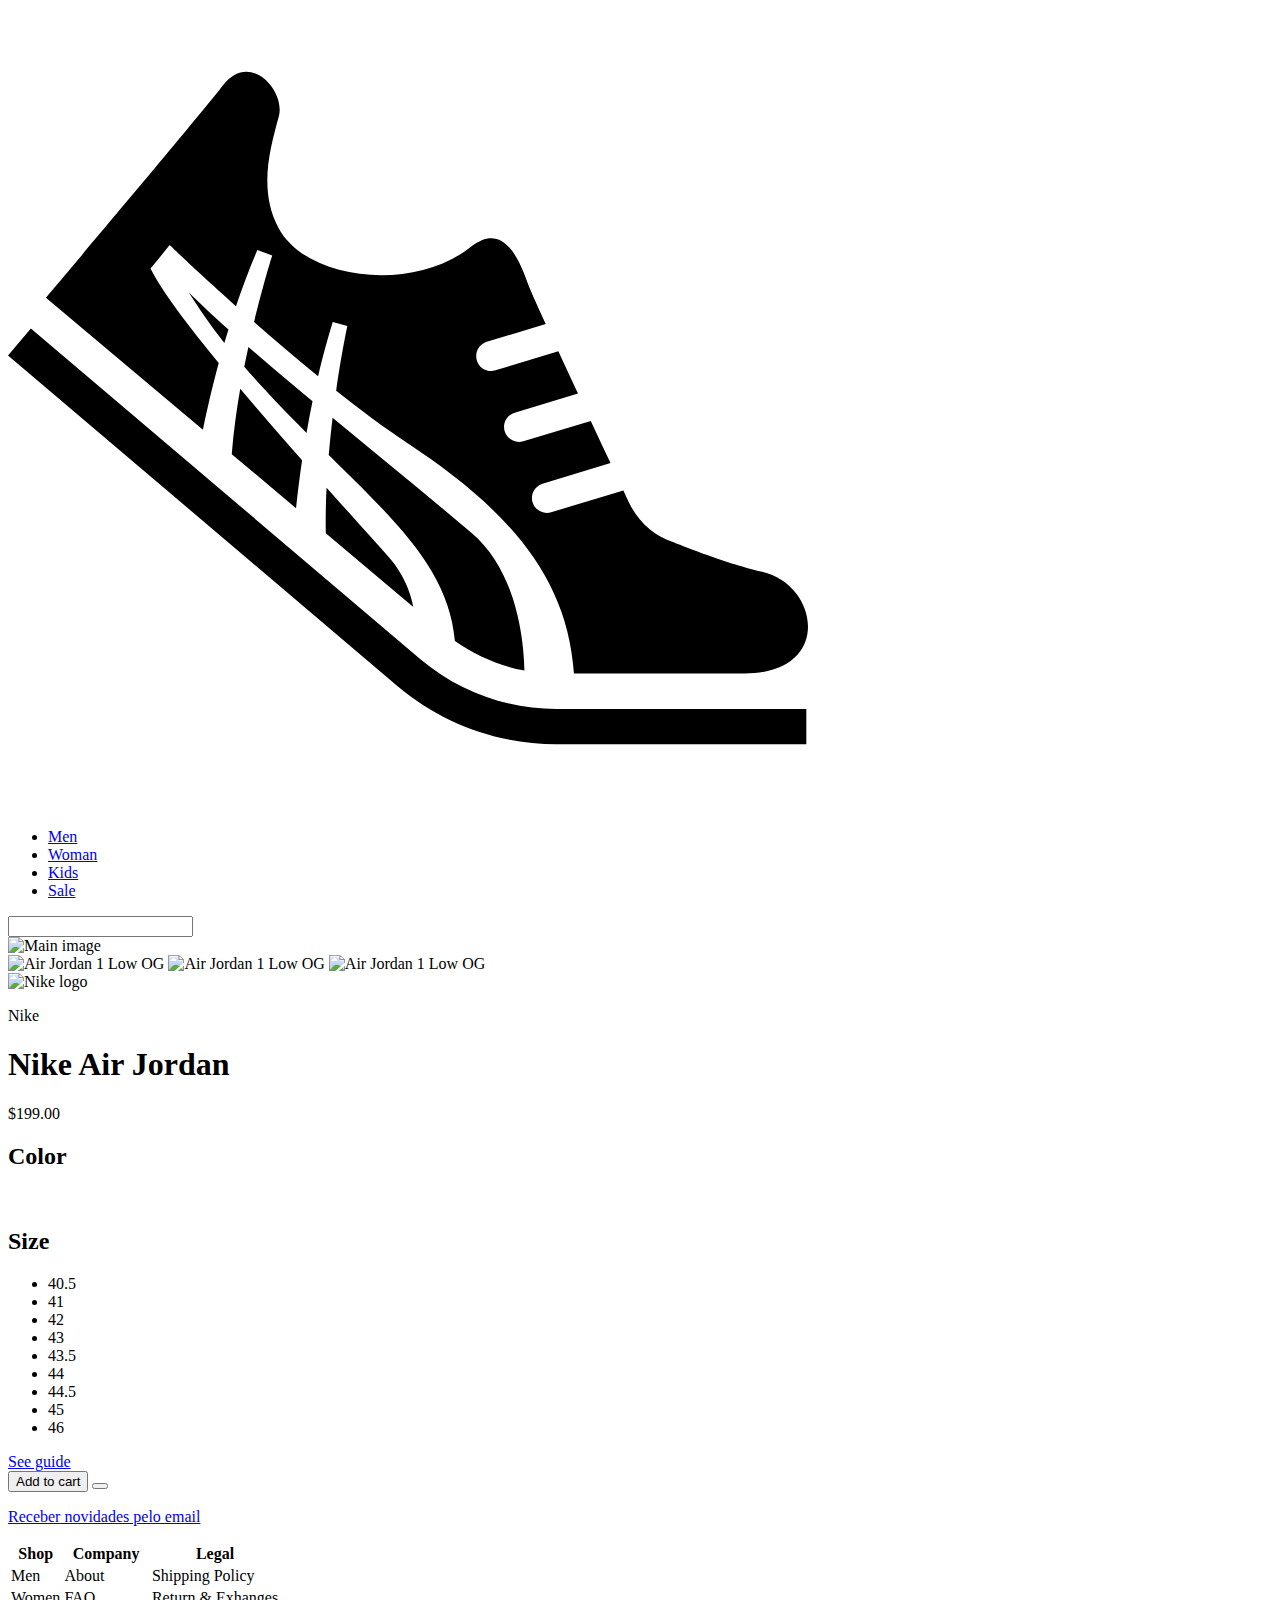
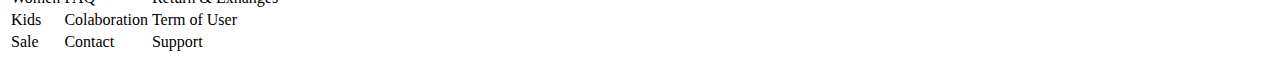
==== product.html @ 858ff27f "add html structure" ====
<!DOCTYPE html>
<html lang="en">
<head>
    <meta charset="UTF-8">
    <meta http-equiv="X-UA-Compatible" content="IE=edge">
    <meta name="viewport" content="width=device-width, initial-scale=1.0">
    
    <!-- icons -->
    <script src="https://unpkg.com/@phosphor-icons/web"></script>
    <title>Bertóoz</title>
</head>
<body>
    <header>
        <nav>
            <img src="./assets/shoes-logo.svg" alt="logo da loja">
            <ul>
                <li><a href="#">Men</a></li>
                <li><a href="#">Woman</a></li>
                <li><a href="#">Kids</a></li>
                <li><a href="#">Sale</a></li>
            </ul>
        </nav>
        
        <div>
            <form>
                <label for="search"></label>
                <input type="text">
            </form>
            <i class="ph ph-magnifying-glass"></i>
        </div>

        <div>
            <a href="">
                <i class="ph ph-shopping-bag-open"></i>
            </a>
        </div>
    </header>

    <main>
        <section>
            <div>
                <img src="https://static.nike.com/a/images/t_PDP_1728_v1/f_auto,q_auto:eco,u_126ab356-44d8-4a06-89b4-fcdcc8df0245,c_scale,fl_relative,w_1.0,h_1.0,fl_layer_apply/367b8bf4-5f4b-4914-941e-aae922ce6d8c/air-jordan-1-low-og-shoes-v0FbJt.png" alt="Main image">
                
                <div>
                    <img src="https://static.nike.com/a/images/t_default/u_126ab356-44d8-4a06-89b4-fcdcc8df0245,c_scale,fl_relative,w_1.0,h_1.0,fl_layer_apply/734d4457-aeb8-4017-a308-90527e2fa74d/air-jordan-1-low-og-shoes-v0FbJt.png" alt="Air Jordan 1 Low OG">

                    <img src="https://static.nike.com/a/images/t_default/u_126ab356-44d8-4a06-89b4-fcdcc8df0245,c_scale,fl_relative,w_1.0,h_1.0,fl_layer_apply/c5b36426-7bf9-4b06-9a7a-5d12bf387bd0/air-jordan-1-low-og-shoes-v0FbJt.png" alt="Air Jordan 1 Low OG">

                    <img src="https://static.nike.com/a/images/t_PDP_1728_v1/f_auto,q_auto:eco,u_126ab356-44d8-4a06-89b4-fcdcc8df0245,c_scale,fl_relative,w_1.0,h_1.0,fl_layer_apply/89deaf20-fda8-4d28-82ed-5c727feedd95/air-jordan-1-low-og-shoes-v0FbJt.png" alt="Air Jordan 1 Low OG">
                </div>
            </div>

            <div>
                <div>
                    <img src="https://seeklogo.com/images/N/nike-logo-0FBAF72D4F-seeklogo.com.png" alt="Nike logo">
                    <p>Nike</p>
                </div>
                <h1>Nike Air Jordan</h1>
                <span>$199.00</span>
                
                <h2>Color</h2>
                <div>
                    <img src="https://www.unfe.org/wp-content/uploads/2019/04/SM-placeholder.png" alt="">
                    <img src="https://www.unfe.org/wp-content/uploads/2019/04/SM-placeholder.png" alt="">
                    <img src="https://www.unfe.org/wp-content/uploads/2019/04/SM-placeholder.png" alt="">
                </div>
                
                <h2>Size</h2>
                <ul>
                    <li>40.5</li>
                    <li>41</li>
                    <li>42</li>
                    <li>43</li>
                    <li>43.5</li>
                    <li>44</li>
                    <li>44.5</li>
                    <li>45</li>
                    <li>46</li>
                </ul>
                <a href="#">See guide</a>

                <div>
                    <button>
                        <i class="ph ph-shopping-bag"></i>
                        <span>Add to cart</span>
                    </button>
                    <button>
                        <i class="ph ph-heart"></i>
                    </button>
                </div>
            </div>
        </section>
    </main>

    <footer>
        <a href="#">
            <p>
                Receber novidades pelo email
            </p>
            <i class="ph ph-arrow-up-right"></i>
        </a>
        <table>
            <tr>
                <th>Shop</th>
                <th>Company</th>
                <th>Legal</th>
            </tr>
            <tr>
                <td>Men</td>
                <td>About</td>
                <td>Shipping Policy</td>
            </tr>
            <tr>
                <td>Women</td>
                <td>FAQ</td>
                <td>Return & Exhanges</td>
            </tr>
            <tr>
                <td>Kids</td>
                <td>Colaboration</td>
                <td>Term of User</td>
            </tr>
            <tr>
                <td>Sale</td>
                <td>Contact</td>
                <td>Support</td>
            </tr>
        </table>
    </footer>
</body>
</html>
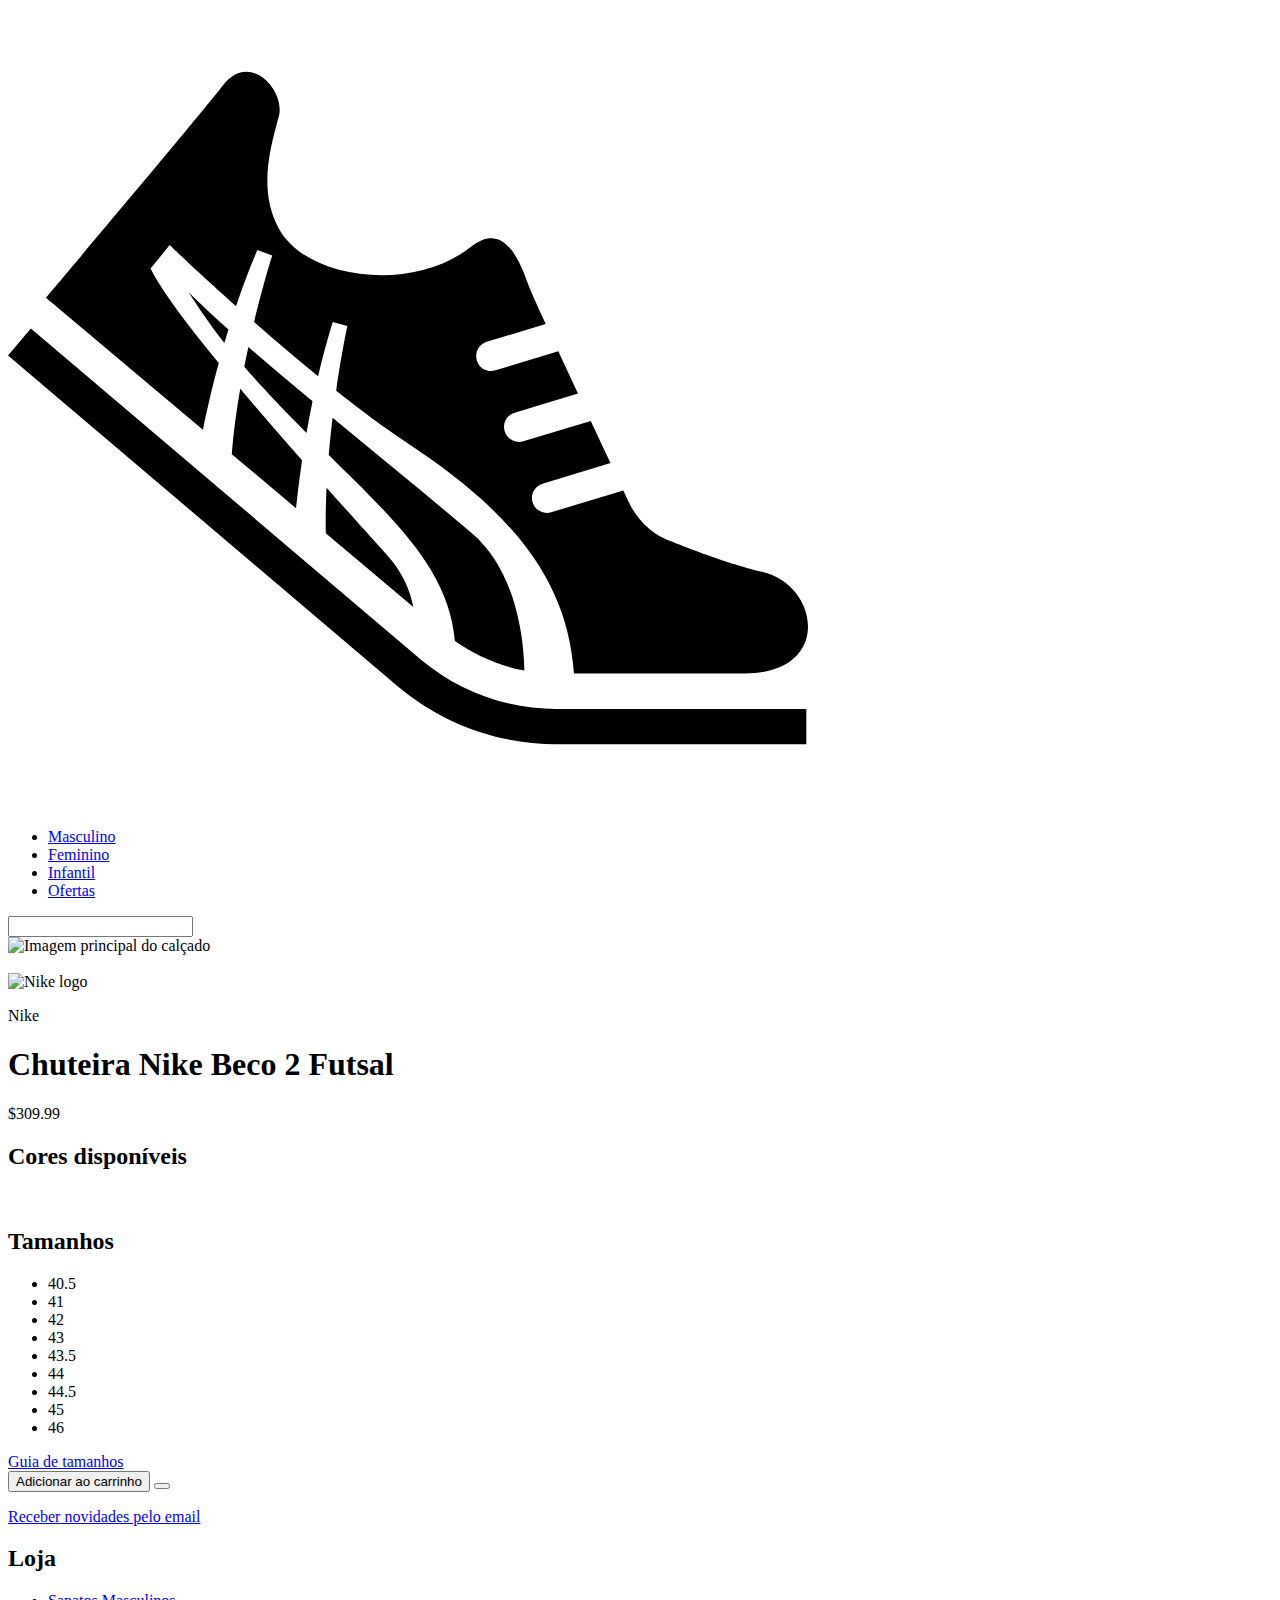
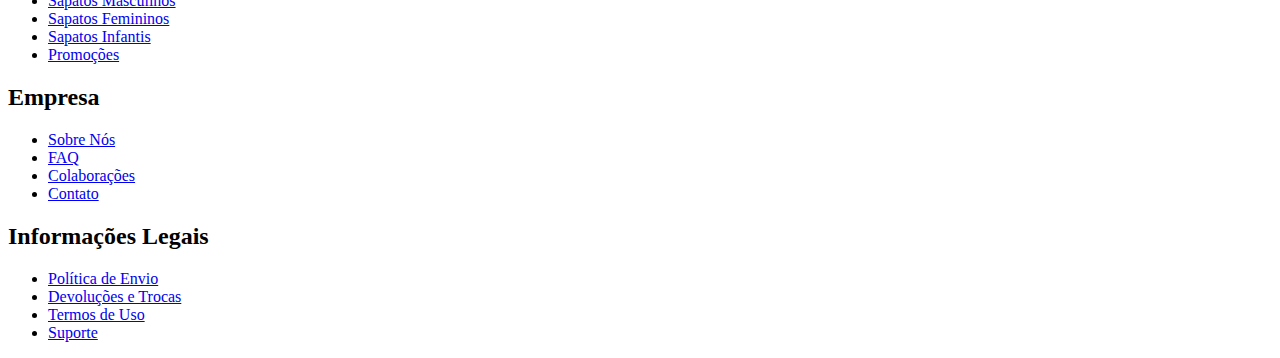
==== commit c67aa99d: "refactor text to portuguese" ====
--- a/product.html
+++ b/product.html
@@ -1,5 +1,5 @@
 <!DOCTYPE html>
-<html lang="en">
+<html lang="pt-BR">
 <head>
     <meta charset="UTF-8">
     <meta http-equiv="X-UA-Compatible" content="IE=edge">
@@ -14,10 +14,10 @@
         <nav>
             <img src="./assets/shoes-logo.svg" alt="logo da loja">
             <ul>
-                <li><a href="#">Men</a></li>
-                <li><a href="#">Woman</a></li>
-                <li><a href="#">Kids</a></li>
-                <li><a href="#">Sale</a></li>
+                <li><a href="#">Masculino</a></li>
+                <li><a href="#">Feminino</a></li>
+                <li><a href="#">Infantil</a></li>
+                <li><a href="#">Ofertas</a></li>
             </ul>
         </nav>
         
@@ -39,14 +39,14 @@
     <main>
         <section>
             <div>
-                <img src="https://static.nike.com/a/images/t_PDP_1728_v1/f_auto,q_auto:eco,u_126ab356-44d8-4a06-89b4-fcdcc8df0245,c_scale,fl_relative,w_1.0,h_1.0,fl_layer_apply/367b8bf4-5f4b-4914-941e-aae922ce6d8c/air-jordan-1-low-og-shoes-v0FbJt.png" alt="Main image">
+                <img src="./assets/shoes-placeholder.svg" alt="Imagem principal do calçado">
                 
                 <div>
-                    <img src="https://static.nike.com/a/images/t_default/u_126ab356-44d8-4a06-89b4-fcdcc8df0245,c_scale,fl_relative,w_1.0,h_1.0,fl_layer_apply/734d4457-aeb8-4017-a308-90527e2fa74d/air-jordan-1-low-og-shoes-v0FbJt.png" alt="Air Jordan 1 Low OG">
+                    <img src="./assets/shoes-placeholder.svg" alt="">
 
-                    <img src="https://static.nike.com/a/images/t_default/u_126ab356-44d8-4a06-89b4-fcdcc8df0245,c_scale,fl_relative,w_1.0,h_1.0,fl_layer_apply/c5b36426-7bf9-4b06-9a7a-5d12bf387bd0/air-jordan-1-low-og-shoes-v0FbJt.png" alt="Air Jordan 1 Low OG">
+                    <img src="./assets/shoes-placeholder.svg" alt="">
 
-                    <img src="https://static.nike.com/a/images/t_PDP_1728_v1/f_auto,q_auto:eco,u_126ab356-44d8-4a06-89b4-fcdcc8df0245,c_scale,fl_relative,w_1.0,h_1.0,fl_layer_apply/89deaf20-fda8-4d28-82ed-5c727feedd95/air-jordan-1-low-og-shoes-v0FbJt.png" alt="Air Jordan 1 Low OG">
+                    <img src="./assets/shoes-placeholder.svg" alt="">
                 </div>
             </div>
 
@@ -55,17 +55,17 @@
                     <img src="https://seeklogo.com/images/N/nike-logo-0FBAF72D4F-seeklogo.com.png" alt="Nike logo">
                     <p>Nike</p>
                 </div>
-                <h1>Nike Air Jordan</h1>
-                <span>$199.00</span>
+                <h1>Chuteira Nike Beco 2 Futsal</h1>
+                <span>$309.99</span>
                 
-                <h2>Color</h2>
+                <h2>Cores disponíveis</h2>
                 <div>
-                    <img src="https://www.unfe.org/wp-content/uploads/2019/04/SM-placeholder.png" alt="">
-                    <img src="https://www.unfe.org/wp-content/uploads/2019/04/SM-placeholder.png" alt="">
-                    <img src="https://www.unfe.org/wp-content/uploads/2019/04/SM-placeholder.png" alt="">
+                    <img src="./assets/shoes-placeholder.svg" alt="">
+                    <img src="./assets/shoes-placeholder.svg" alt="">
+                    <img src="./assets/shoes-placeholder.svg" alt="">
                 </div>
                 
-                <h2>Size</h2>
+                <h2>Tamanhos</h2>
                 <ul>
                     <li>40.5</li>
                     <li>41</li>
@@ -77,12 +77,12 @@
                     <li>45</li>
                     <li>46</li>
                 </ul>
-                <a href="#">See guide</a>
+                <a href="#">Guia de tamanhos</a>
 
                 <div>
                     <button>
                         <i class="ph ph-shopping-bag"></i>
-                        <span>Add to cart</span>
+                        <span>Adicionar ao carrinho</span>
                     </button>
                     <button>
                         <i class="ph ph-heart"></i>
@@ -99,33 +99,33 @@
             </p>
             <i class="ph ph-arrow-up-right"></i>
         </a>
-        <table>
-            <tr>
-                <th>Shop</th>
-                <th>Company</th>
-                <th>Legal</th>
-            </tr>
-            <tr>
-                <td>Men</td>
-                <td>About</td>
-                <td>Shipping Policy</td>
-            </tr>
-            <tr>
-                <td>Women</td>
-                <td>FAQ</td>
-                <td>Return & Exhanges</td>
-            </tr>
-            <tr>
-                <td>Kids</td>
-                <td>Colaboration</td>
-                <td>Term of User</td>
-            </tr>
-            <tr>
-                <td>Sale</td>
-                <td>Contact</td>
-                <td>Support</td>
-            </tr>
-        </table>
+        <div>
+            <h2>Loja</h2>
+            <ul>
+                <li><a href="#">Sapatos Masculinos</a></li>
+                <li><a href="#">Sapatos Femininos</a></li>
+                <li><a href="#">Sapatos Infantis</a></li>
+                <li><a href="#">Promoções</a></li>
+            </ul>
+        </div>
+        <div>
+            <h2>Empresa</h2>
+            <ul>
+                <li><a href="#">Sobre Nós</a></li>
+                <li><a href="#">FAQ</a></li>
+                <li><a href="#">Colaborações</a></li>
+                <li><a href="#">Contato</a></li>
+            </ul>
+        </div>
+        <div>
+            <h2>Informações Legais</h2>
+            <ul>
+                <li><a href="#">Política de Envio</a></li>
+                <li><a href="#">Devoluções e Trocas</a></li>
+                <li><a href="#">Termos de Uso</a></li>
+                <li><a href="#">Suporte</a></li>
+            </ul>
+        </div>
     </footer>
 </body>
 </html>